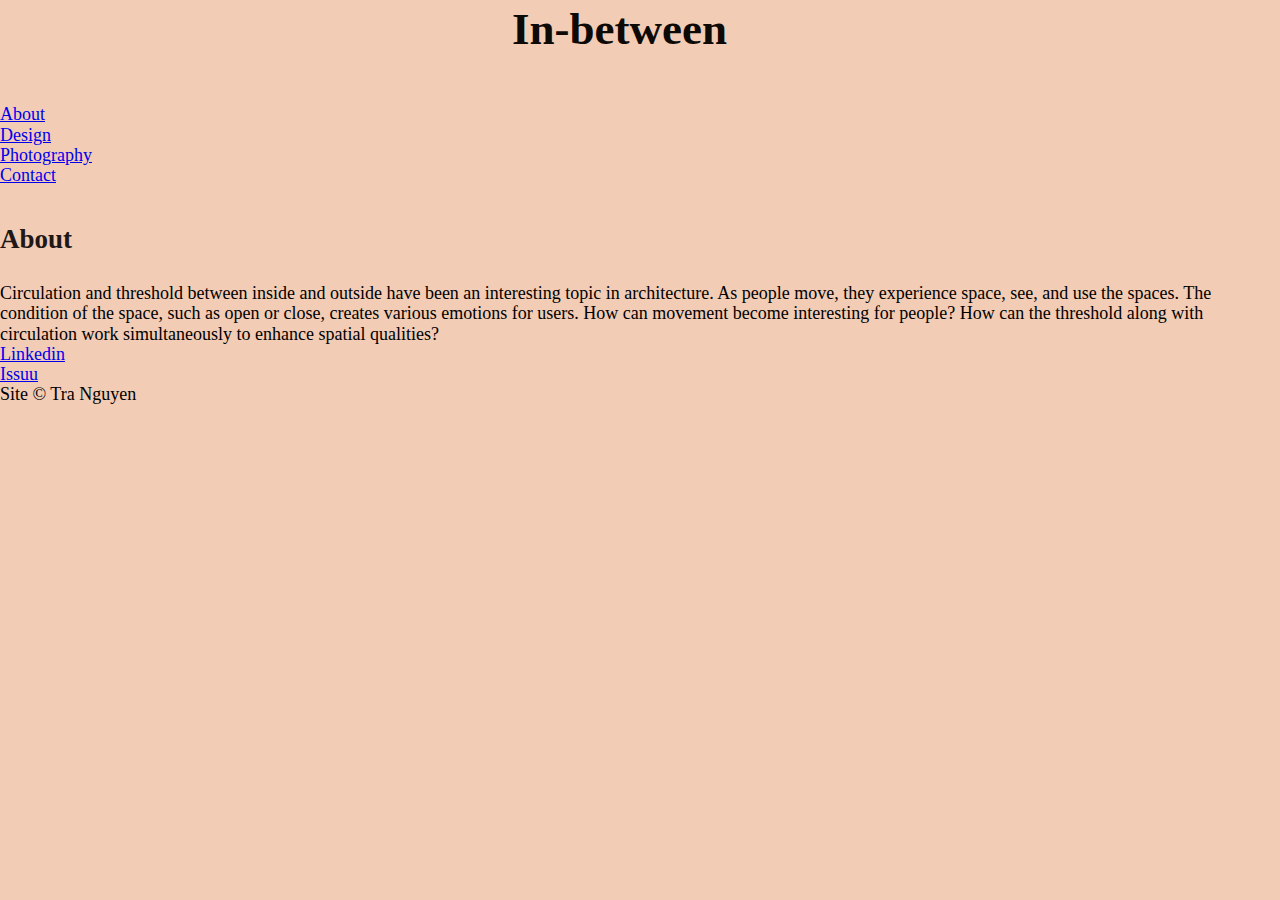
==== index.html @ df7a4e70 "Change id with uppercase to lowercase" ====
<!DOCTYPE html>
<html lang="en">
<head>
  <title>In-between</title>
  <meta charset="utf-8" />
  <meta name="viewport"
  content="width=device-width,initial-scale=1.0,shrink-to-fit=no" />
  <link rel="stylesheet" href="css/screen.css" />
  <!--link rel="stylesheet" href="//basehold.it/22" /-->
  <link rel="stylesheet" href="http://ajax.googleapis.com/ajax/libs/jquery/1.7.2/jquery.min.js" />
</head>
<body>
  <h1 id="header"> In-between </h1>
  <nav id="navigation">
    <ul>
      <li><a href="index.html">About</a></li>
      <li><a href="project/index.html">Design</a></li>
      <li><a href="photography/index.html">Photography</a></li>
      <li><a href="index.html">Contact</a></li>
    </ul>
  </nav>
  <article id="content">
    <section class="About">
      <h2>About</h2>
      <p> Circulation and threshold between inside and outside have been an
    interesting topic in architecture. As people move, they experience space,
    see, and use the spaces. The condition of the space, such as open or close,
    creates various emotions for users. How can movement become interesting for
    people? How can the threshold along with circulation work simultaneously to
    enhance spatial qualities?</p>
  </section>
</article>

<aside>
  <section id="contact">
    <li><a href="https://www.linkedin.com/in/tra-nguyen-953732a9/">Linkedin</a></li>
    <li><a href="https://issuu.com/tranguyn4/docs/123">Issuu</a></li>
  </section>
</aside>

<footer id="footer">
  <small>Site © Tra Nguyen</small>
</footer>
</body>
</html>
---- css/screen.css ----
/* http://meyerweb.com/eric/tools/css/reset/
   v2.0 | 20110126
   License: none (public domain)
*/

html, body, div, span, applet, object, iframe,
h1, h2, h3, h4, h5, h6, p, blockquote, pre,
a, abbr, acronym, address, big, cite, code,
del, dfn, em, img, ins, kbd, q, s, samp,
small, strike, strong, sub, sup, tt, var,
b, u, i, center,
dl, dt, dd, ol, ul, li,
fieldset, form, label, legend,
table, caption, tbody, tfoot, thead, tr, th, td,
article, aside, canvas, details, embed,
figure, figcaption, footer, header, hgroup,
menu, nav, output, ruby, section, summary,
time, mark, audio, video {
	margin: 0;
	padding: 0;
	border: 0;
	font-size: 100%;
	font: inherit;
	vertical-align: baseline;
}
/* HTML5 display-role reset for older browsers */
article, aside, details, figcaption, figure,
footer, header, hgroup, menu, nav, section {
	display: block;
}
html{
	line-height: 1;
}
ol, ul {
	list-style: none;
}
blockquote, q {
	quotes: none;
}
blockquote:before, blockquote:after,
q:before, q:after {
	content: '';
	content: none;
}
table {
	border-collapse: collapse;
	border-spacing: 0;
}

/* End Reset CSS */

/* Import font */
/*! Generated by Font Squirrel (https://www.fontsquirrel.com) on October 24, 2017 */
@font-face {
    font-family: 'eb_garamond08_italic';
    src: url('ebgaramond08-italic-webfont.woff2') format('woff2'),
         url('ebgaramond08-italic-webfont.woff') format('woff');
    font-weight: normal;
    font-style: normal;

}

@font-face {
    font-family: 'eb_garamond08_regular';
    src: url('ebgaramond08-regular-webfont.woff2') format('woff2'),
         url('ebgaramond08-regular-webfont.woff') format('woff');
    font-weight: normal;
    font-style: normal;

}

@font-face {
    font-family: 'eb_garamond_12_all_scallsc';
    src: url('ebgaramond12-allsc-webfont.woff2') format('woff2'),
         url('ebgaramond12-allsc-webfont.woff') format('woff');
    font-weight: normal;
    font-style: normal;

}

@font-face {
    font-family: 'eb_garamond12_italic';
    src: url('ebgaramond12-italic-webfont.woff2') format('woff2'),
         url('ebgaramond12-italic-webfont.woff') format('woff');
    font-weight: normal;
    font-style: normal;

}

@font-face {
    font-family: 'eb_garamond12_regular';
    src: url('ebgaramond12-regular-webfont.woff2') format('woff2'),
         url('ebgaramond12-regular-webfont.woff') format('woff');
    font-weight: normal;
    font-style: normal;

}

@font-face {
    font-family: 'eb_garamond_sc08_regular';
    src: url('ebgaramondsc08-regular-webfont.woff2') format('woff2'),
         url('ebgaramondsc08-regular-webfont.woff') format('woff');
    font-weight: normal;
    font-style: normal;

}

@font-face {
    font-family: 'eb_garamond_sc12_regular';
    src: url('ebgaramondsc12-regular-webfont.woff2') format('woff2'),
         url('ebgaramondsc12-regular-webfont.woff') format('woff');
    font-weight: normal;
    font-style: normal;

}
/* End font-face import */



/* Begin site styles below */

html {
	background-color: #F2CCB4; /* ivory */
	opacity: 1;/* Fully transparent */
	font-family: 'Garamond', serif;
	font-size: 1.125em;/* 18px / 16px = 1.125em */
	line-height: 1.125em; /* 20.25px / 18px = 1.222em */
	text-rendering: optimizeLegibility;
	-moz-text-size-adjust: 100%;
	-webkit-text-size-adjust: 100%;
	-ms-text-size-adjust: 100%;
	text-size-adjust: 100%

}

h1{
	font-size: 2.5em; /* 63px / 18px = 3.5em */
	line-height: 1.319em; /* 67.5px / 54 px = 1.319 em; 3 base lines grid */
	font-weight: bold;
	color: #0D0906; /* LightBlack */
	padding-bottom: 1em;
	text-indent: 40%;
}

h2{
 font-size: 1.5em; /* 27px / 18px = 1.5em */
 line-height: 1em; /* 1 base lines grid */
 font-weight: bold;
 color: #201717; /* LightBlack */
 padding-bottom: 1.125em; /* 20.25 px / 18 px = 1.125em */
 padding-top: 1.5em; /* 27 px / 18 px = 1.5em */
}

h3{
 font-size: 1.5em; /* 27px / 18px = 1.5em */
 line-height: 1em; /*1 base lines grid */
 font-weight: bold;
 color: #201717; /* LightBlack */
 padding-bottom: 1.125em; /* 20.25 px / 18 px = 1.125em */
 padding-top: 1.5em; /* 27 px / 18 px = 1.5em */

}


/* Navigation Layout */
.flexbox .navigation {
  list-style: none;
  margin: 0;

	background: #78E78E;

  display: -webkit-box;
  display: -moz-box;
  display: -ms-flexbox;
  display: -webkit-flex;
  display: flex;

  -webkit-flex-flow: row wrap;
  justify-content:space-around;
}

.navigation a {
  text-decoration: none;
  display: block;
  color: black;
	font-weight: bold;
	padding: 0.611em;/* 11px / 18px = 0.611em */
}

.navigation a:hover {
  background: #78E78E;
}



.navigation a {
	text-align: center;
	padding: 0.611em;
	border-top: 1px solid rgba(255, 255, 255, 0.3);
	border-bottom: 1px solid rgba(255, 255, 255, 0.3);
}

.navigation li:last-of-type a {
border-bottom: 1px solid rgba(255, 255, 255, 0.3);
}

/* Meida queries */
@media all and (max-width: 800px) {
  .navigation {
    justify-content: space-around; /* Then we define how is distributed the remaining space */
  }
}
@media all and (max-width: 600px) {
  .navigation {
    -webkit-flex-flow: column wrap;
    flex-flow: column wrap;
		/* Then we define the flow direction and if we allow the items to wrap
   * Remember this is the same as: * flex-direction: row;  * flex-wrap: wrap;  */
    padding: 0;
  }



/* Create grid for body */
body section{
	clear: both;
  display: grid;
  padding-top: 66px; /* 66 px / 18 px = 3.667em */
	padding-left: 1.5em; /* 36px / 18px = 1.5em */
	padding-right: 1.5em; /* 36px / 18px = 1.5em */
}

p{
	padding-top: 1.5em;
	padding-bottom: 1.5em;
}


.footer {
  text-align: center;
  font-size: 0.9em; /* 18 / 20 = 0.9em */
}


/* Responsive Images */
img {
	width: 100%;
	max-width: 100%;
	display: block;
	text-align: center;
}

/*.cssgrid img{
	display: grid;
	grid-template-columns: repeat(33.33% 33.33% 33.33%);
  grid-column-gap: 1%;
  grid-row-gap: %;
}*/

#Hanoi img {
	float: left;
	width: 49%;
	padding-right: 1%;
  padding-bottom: 1%;
}

#Chicago img {
	float: left;
	width: 32%;
	padding-right: 1%;
  padding-bottom: 1%;
}

/*
3-column gird: 600px
175px-wide columns
18.75px-wide gutters
2-column module = 368.75px;
3-column module = 562.5x;
4-column module = 756.25px;
4-column offset = 700px;
*/

@media screen and (min-width: 602px) {
	.Hanoi img {
		width: 93.4385%; /* 562.5 / 600px = 0.934385*/
		float: left;
	}

	footer{
		clear: both;
	}
}

@media screen and (min-width: 602px) {
	.Chicago img {
		width: 93.4385%; /* 562.5 / 600px = 0.934385*/
		float: left;
		padding-right: 1%;
	  padding-bottom: 1%;
	}

	footer{
		clear: both;
	}
}

@media screen and (min-width: 1020px) {
	.Hanoi img {
		width: 74.1421%; /* 756.25 / 1020px = 0.741421*/
		float: left;
	}

	footer{
		clear: both;
	}
}

@media screen and (min-width: 1020px) {
	.Chicago img {
		width: 74.1421%; /* 756.25 / 1020px = 0.741421*/
		float: left;
		padding-right: 1%;
	  padding-bottom: 1%;
	}

	footer{
		clear: both;
	}
}
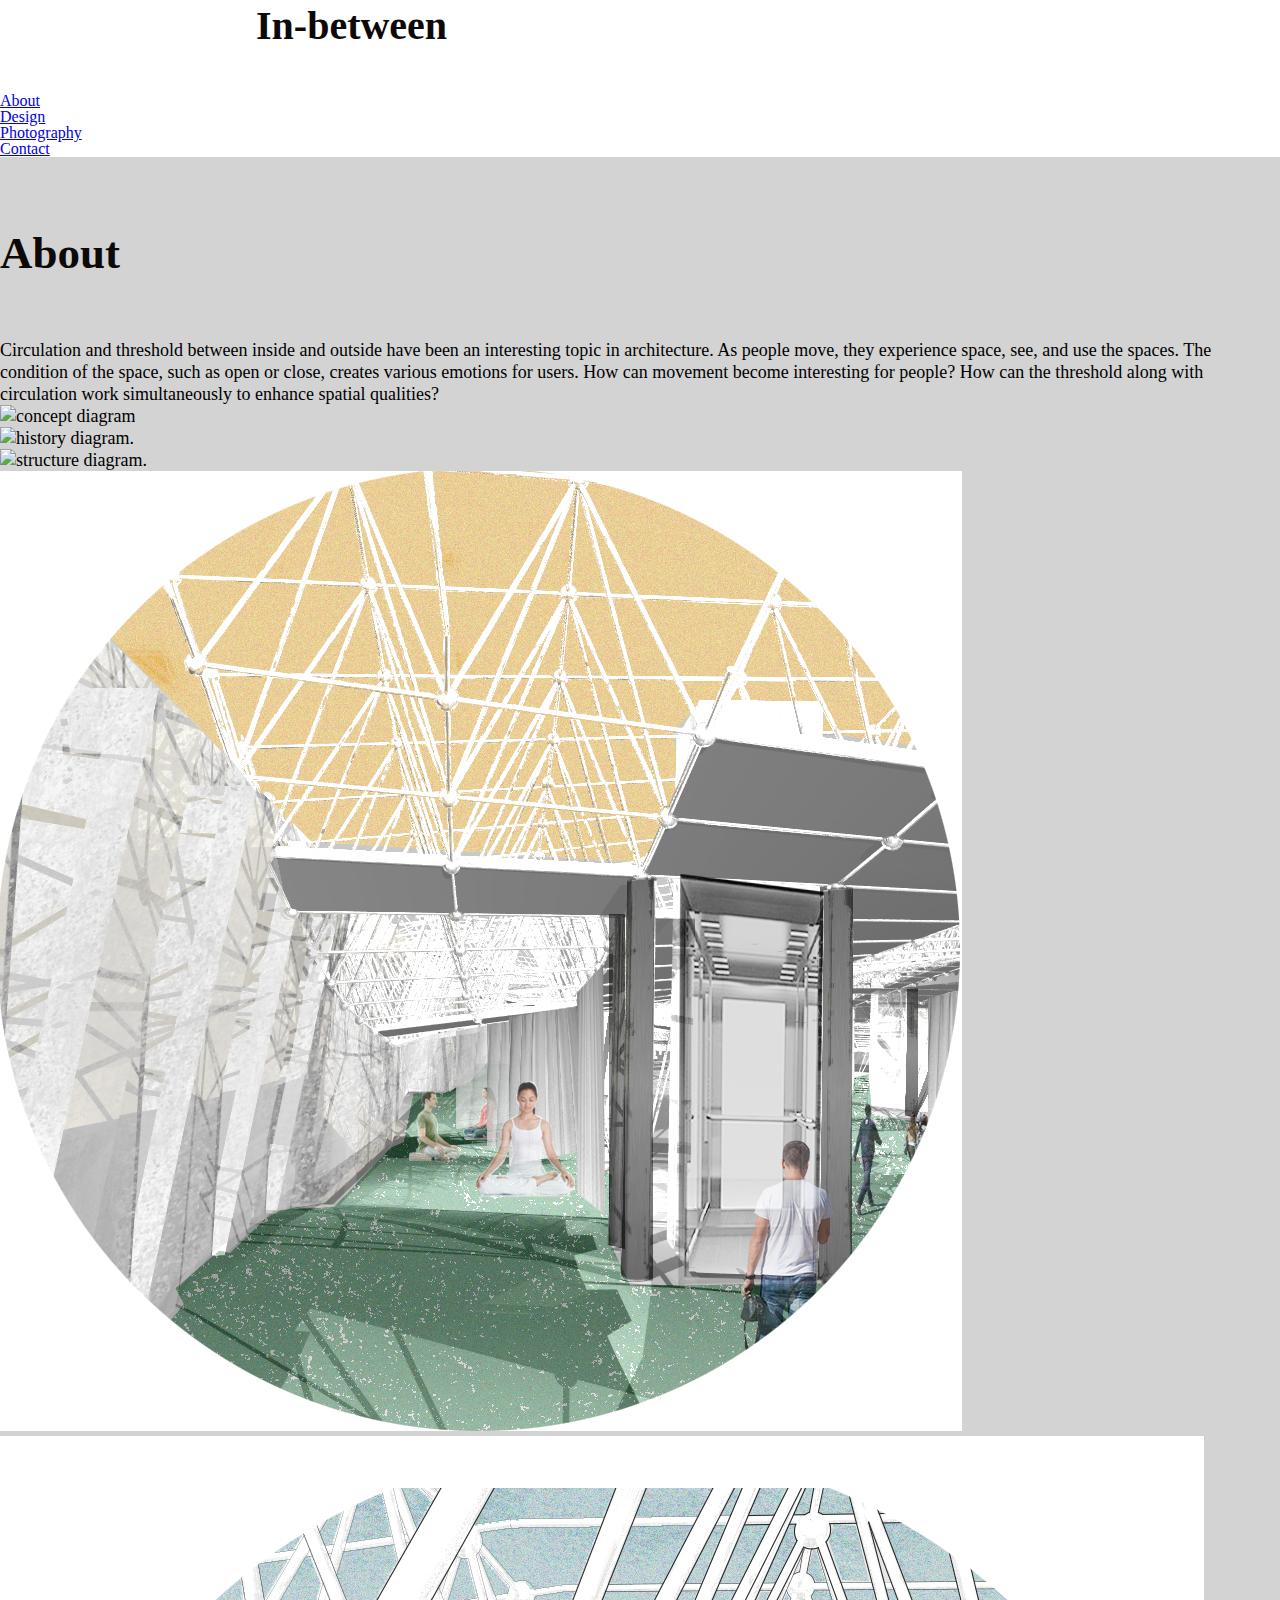
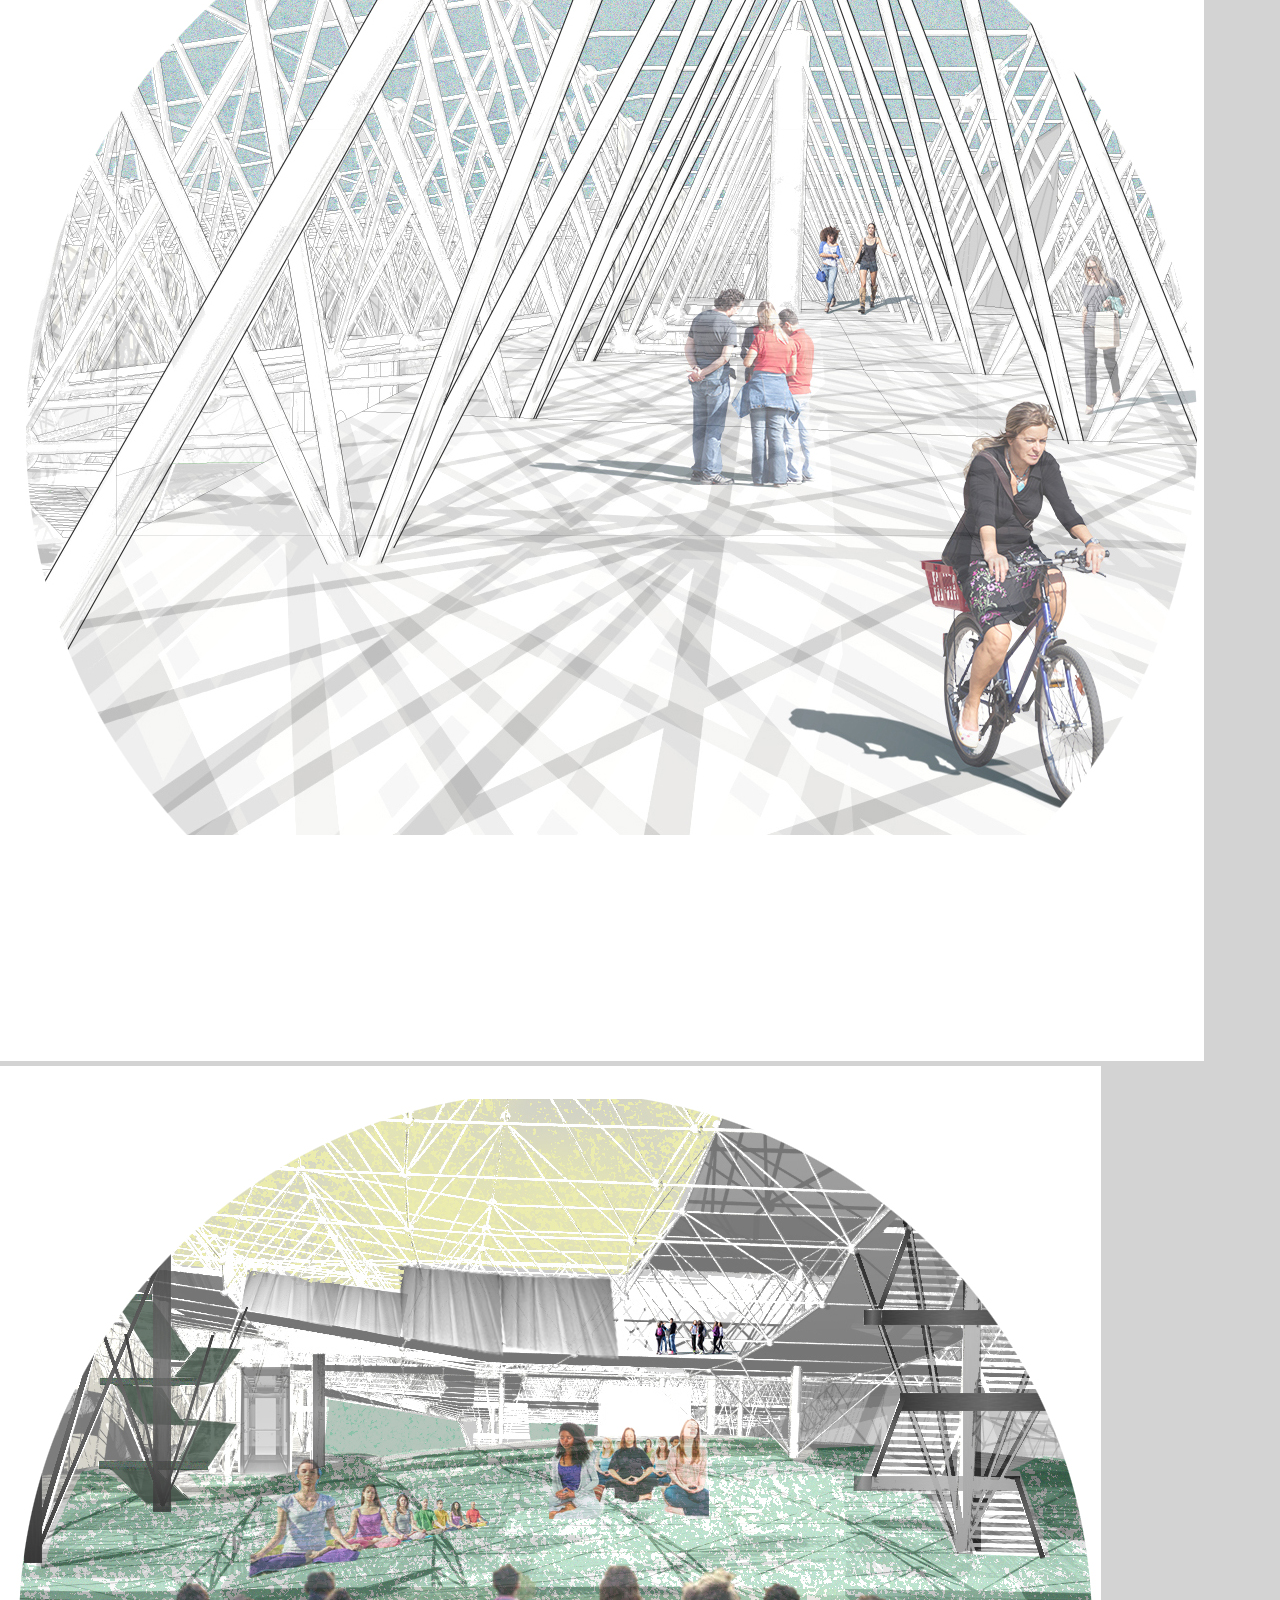
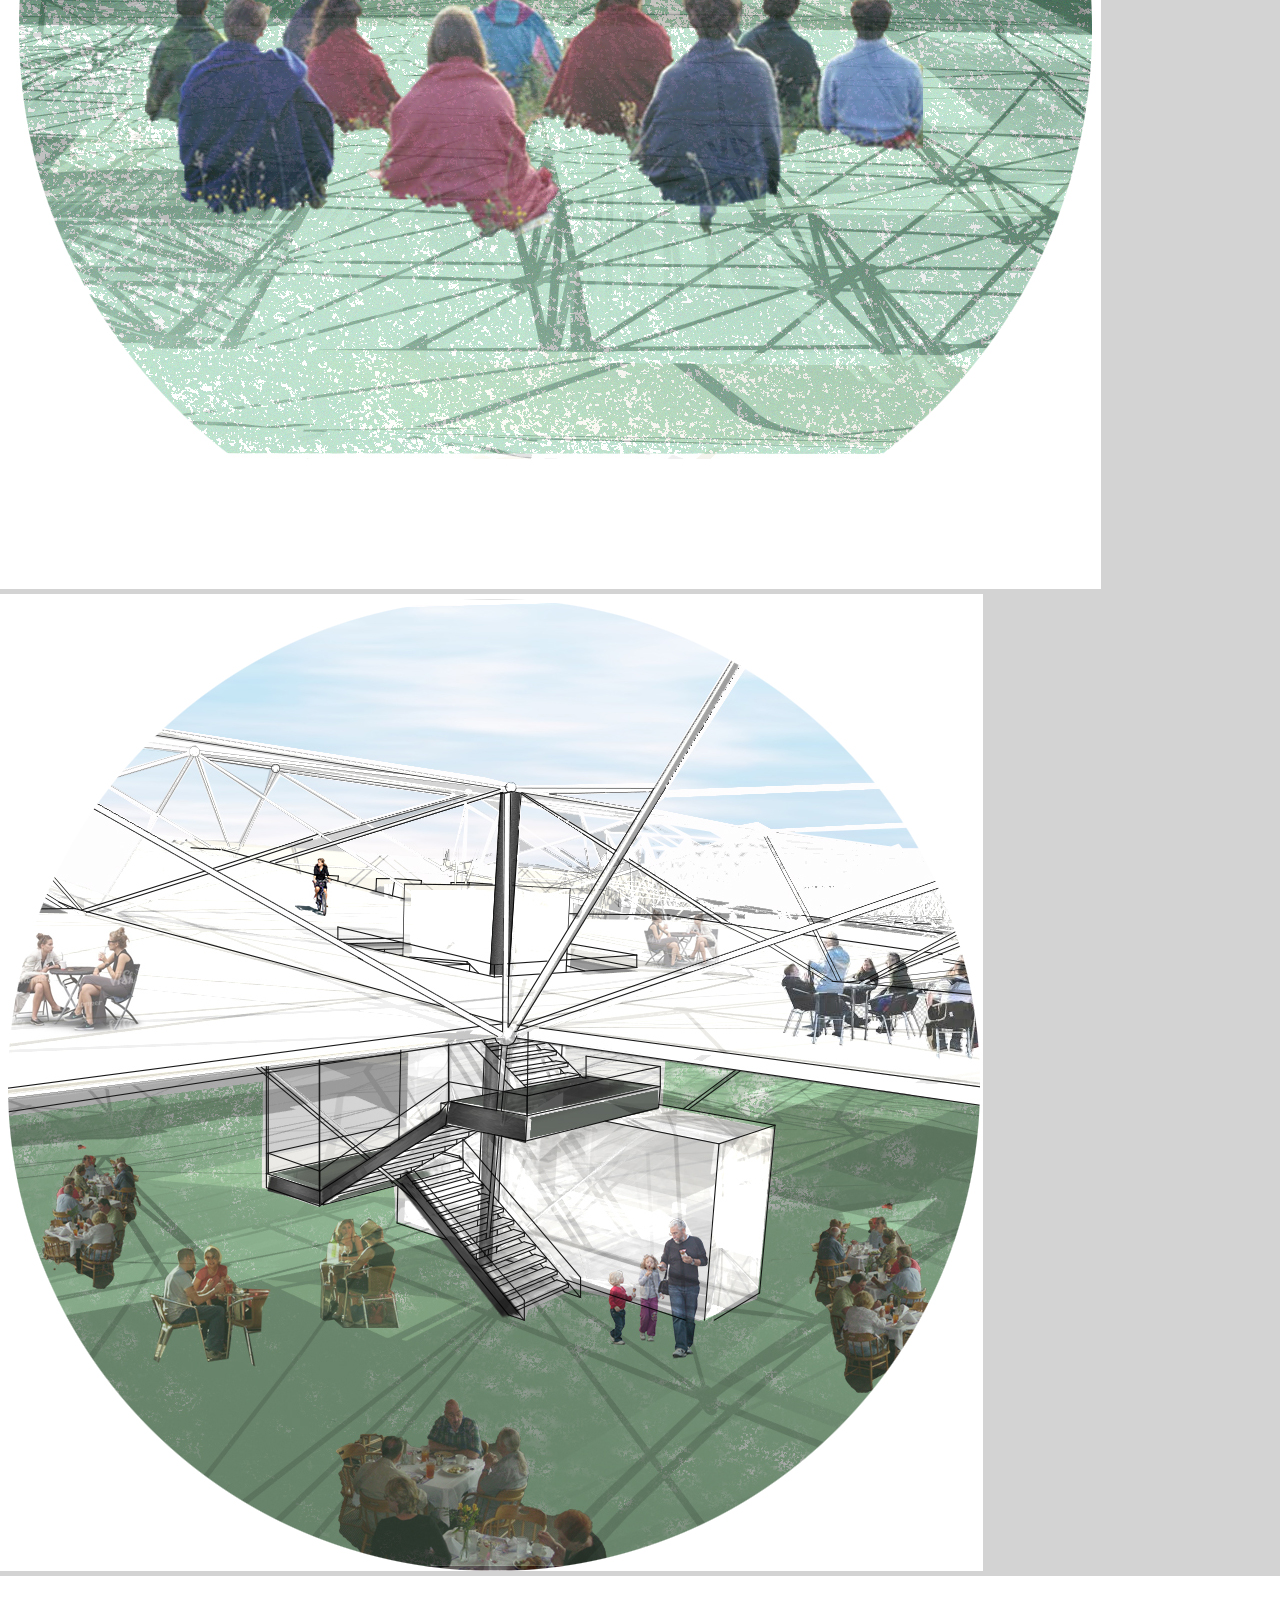
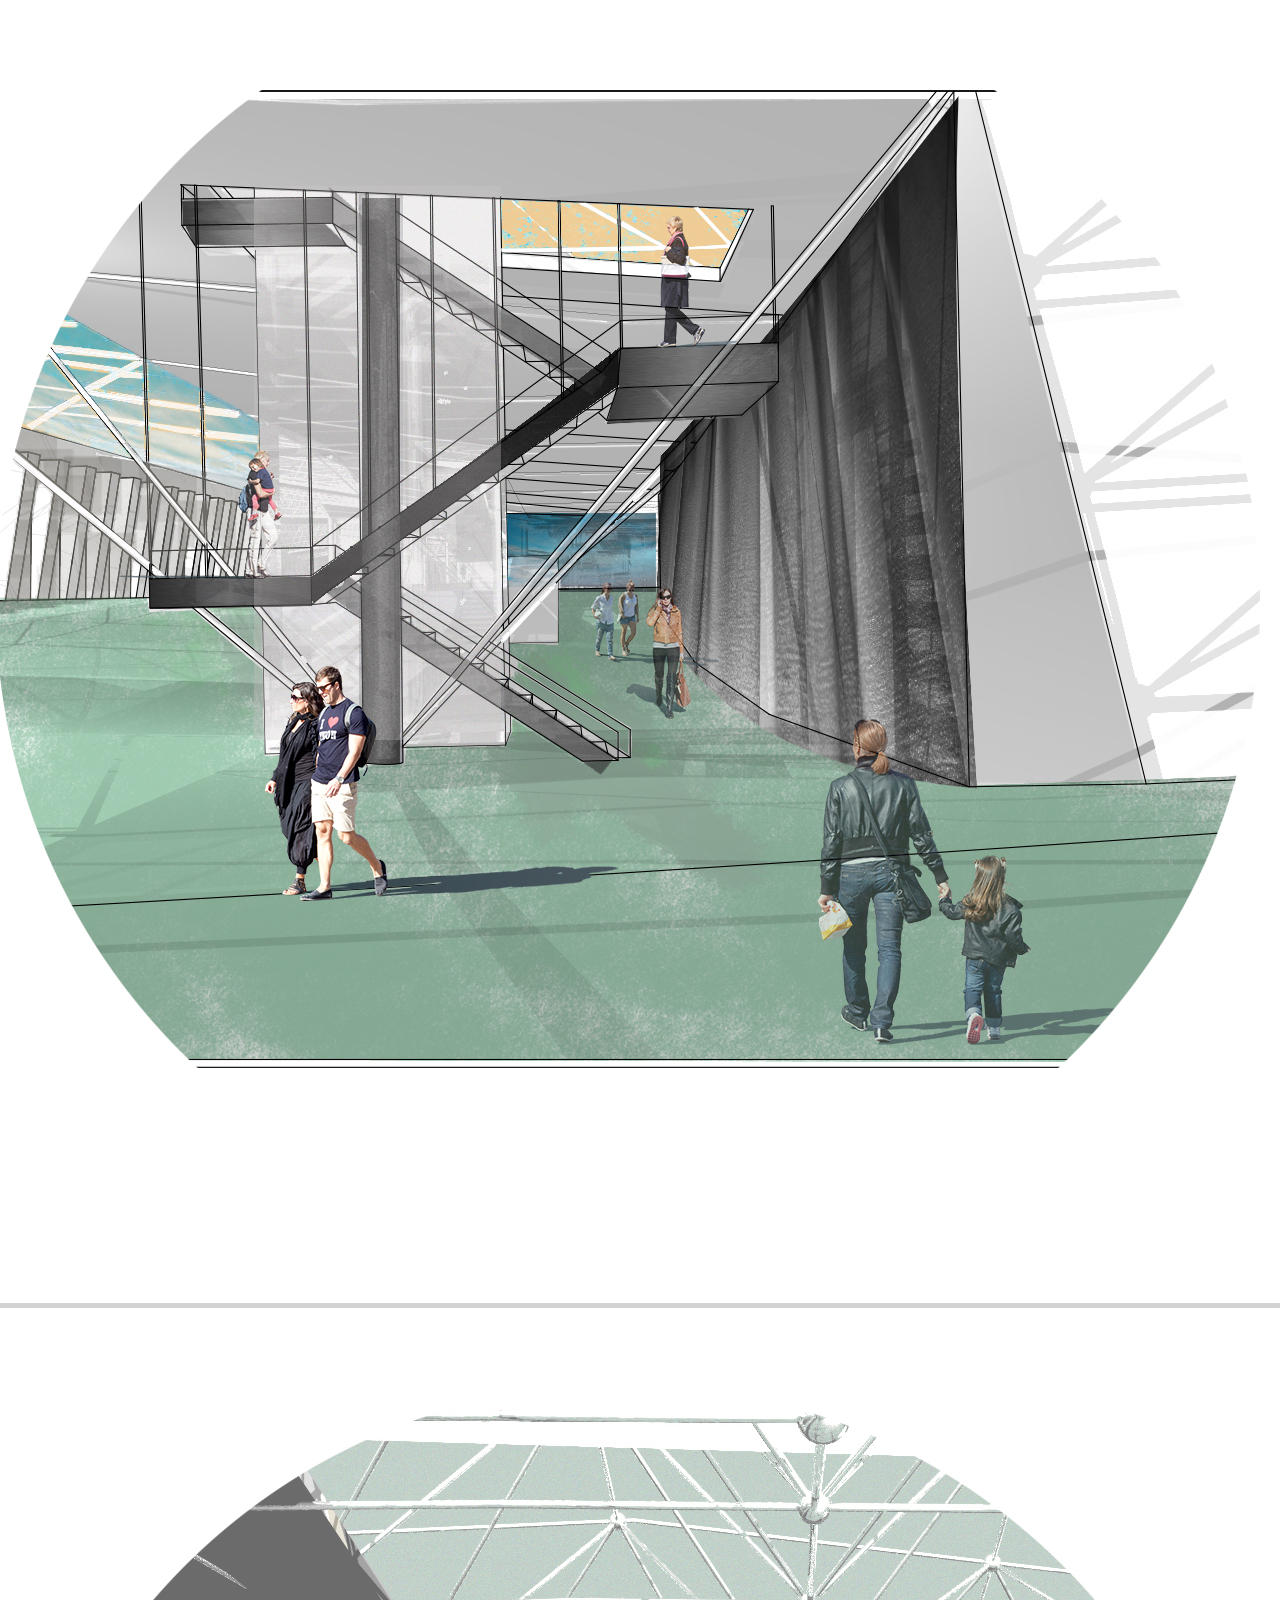
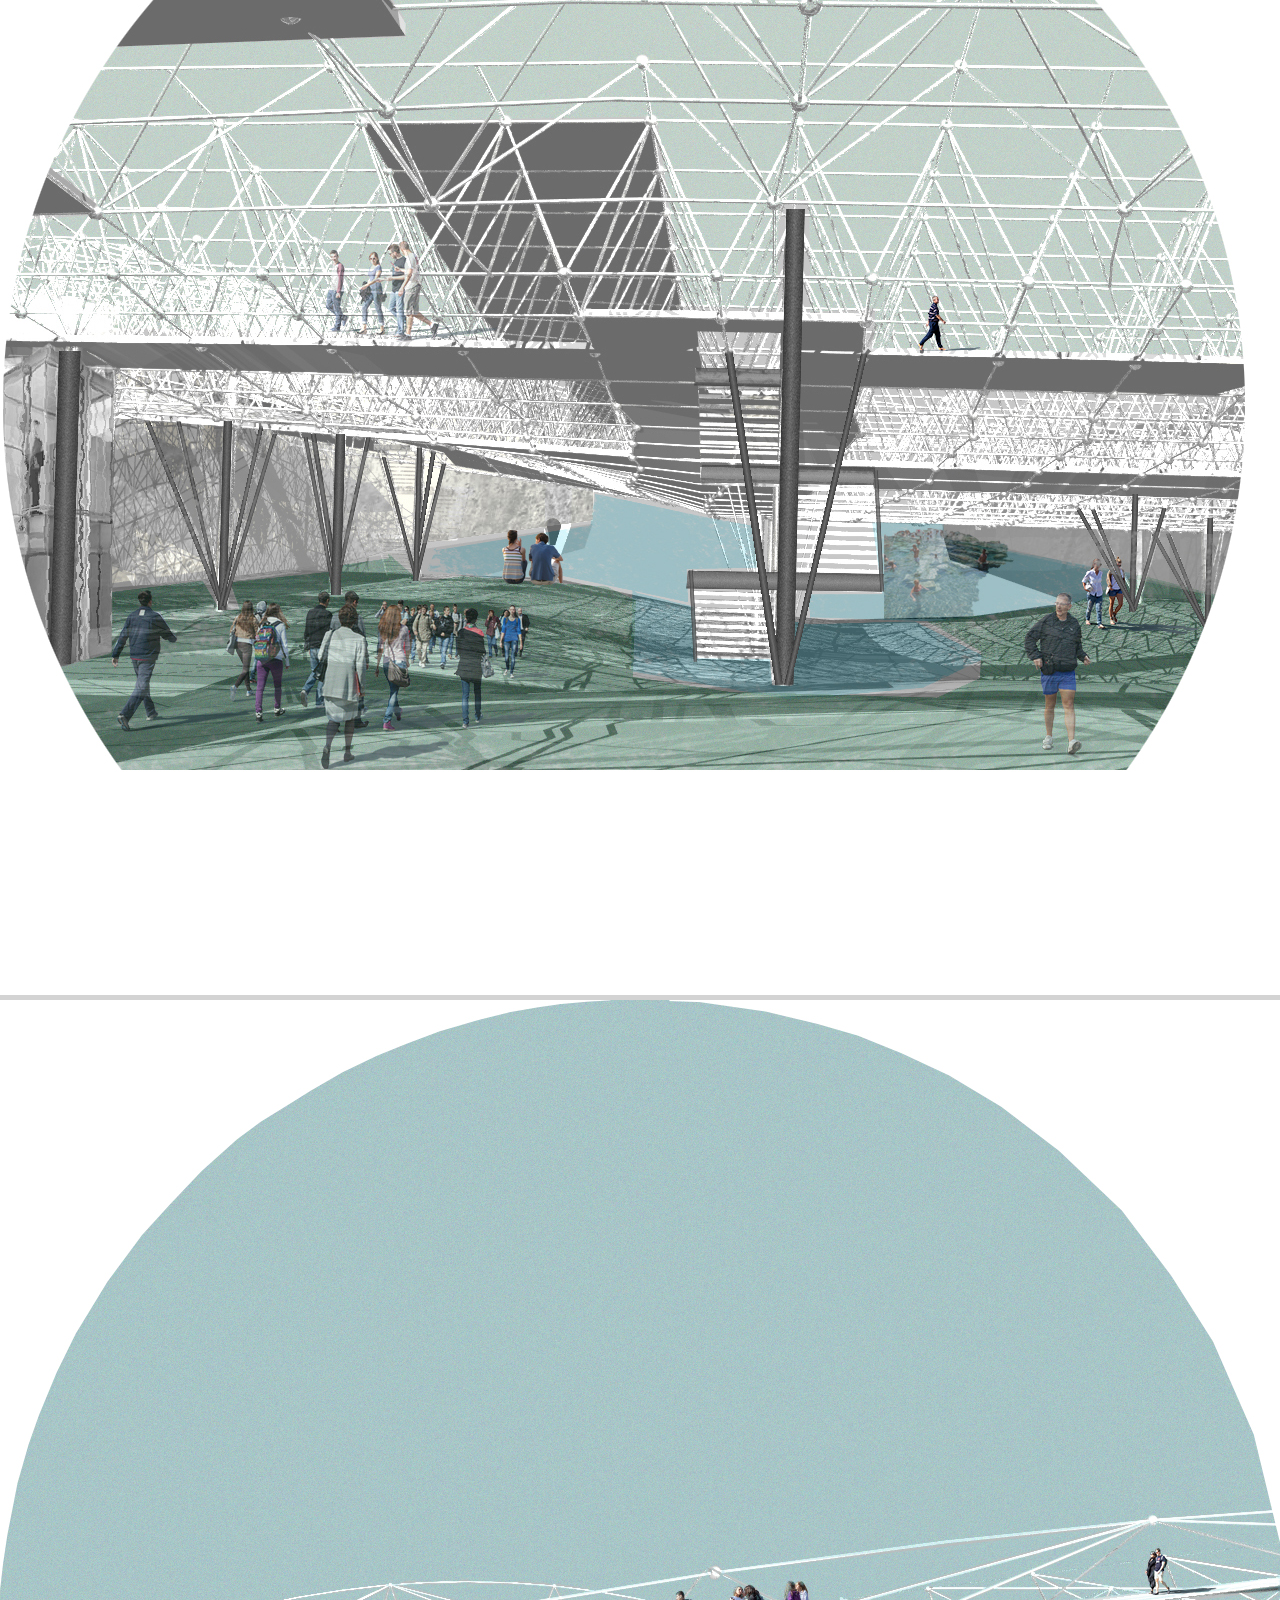
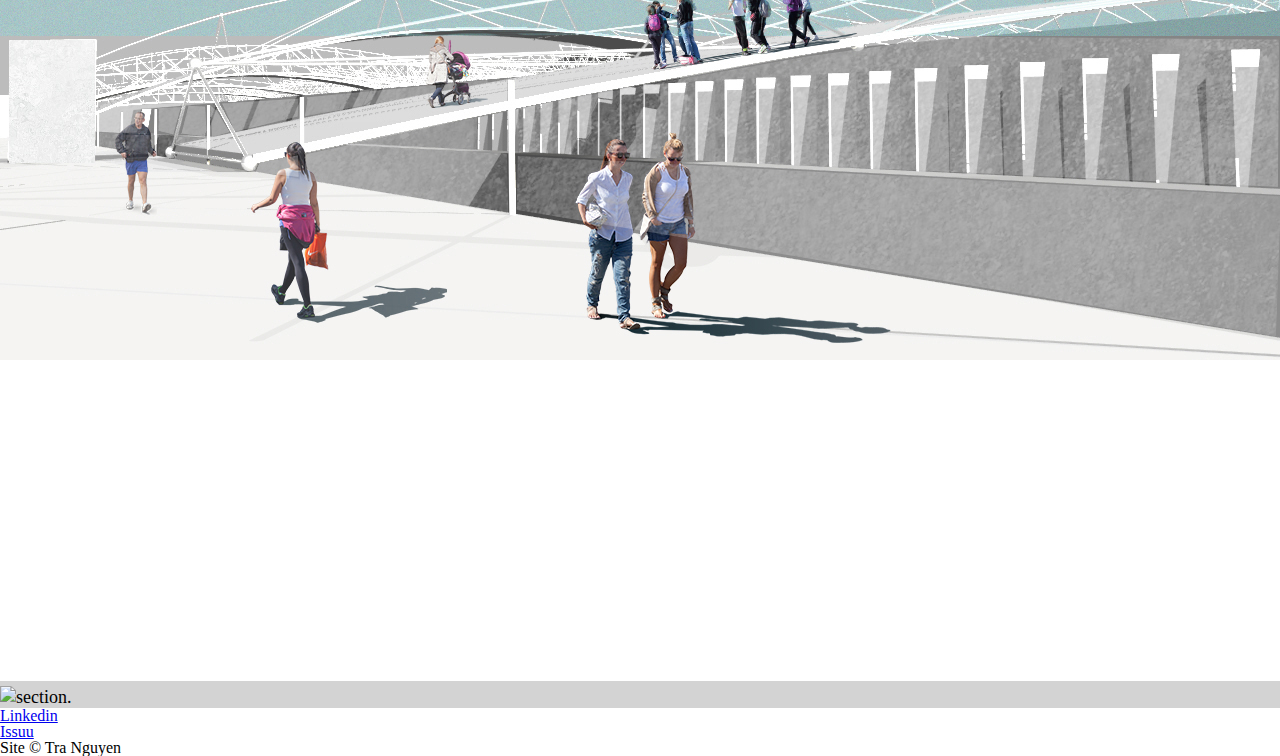
==== commit 83231bec: "Adjust layout" ====
--- a/index.html
+++ b/index.html
@@ -28,6 +28,50 @@
     creates various emotions for users. How can movement become interesting for
     people? How can the threshold along with circulation work simultaneously to
     enhance spatial qualities?</p>
+    <figure id="concept">
+      <img src="photos/concept.jpg" alt="concept diagram"/>
+      </figure>
+
+      <figure id="history">
+        <img src="photos/history diagram.jpg" alt="history diagram."/>
+      </figure>
+
+      <figure id="structure">
+        <img src="photos/structure.jpg" alt="structure diagram."/>
+        </figure>
+
+        <figure id="individual med">
+          <img src="photos/individual med.jpg" alt="individual med."/>
+        </figure>
+
+        <figure id="inside truss">
+            <img src="photos/inside truss 1.jpg" alt="inside truss."/>
+          </figure>
+
+          <figure id="main meditation">
+            <img src="photos/main meditation.jpg" alt="main meditation."/>
+          </figure>
+
+          <figure id="restaurant">
+            <img src="photos/rest 2.jpg" alt="restaurant."/>
+          </figure>
+
+          <figure id="theatre">
+            <img src="photos/theatre outside 2.jpg" alt="theater."/>
+          </figure>
+
+          <figure id="lake">
+            <img src="photos/to the lake.jpg" alt="lake."/>
+          </figure>
+
+          <figure id="walking">
+            <img src="photos/walking sequence.jpg" alt="walking."/>
+          </figure>
+
+          <figure id="section">
+            <img src="photos/section.jpg" alt="section."/>
+          </figure>
+
   </section>
 </article>
 
--- a/css/screen.css
+++ b/css/screen.css
@@ -119,12 +119,12 @@
 
 /* Begin site styles below */
 
-html {
-	background-color: #F2CCB4; /* ivory */
+#content {
+	background-color: #d3d3d3; /* lightgrey */
 	opacity: 1;/* Fully transparent */
 	font-family: 'Garamond', serif;
 	font-size: 1.125em;/* 18px / 16px = 1.125em */
-	line-height: 1.125em; /* 20.25px / 18px = 1.222em */
+	line-height: 1.222em; /* 20.25px / 18px = 1.222em */
 	text-rendering: optimizeLegibility;
 	-moz-text-size-adjust: 100%;
 	-webkit-text-size-adjust: 100%;
@@ -139,33 +139,24 @@
 	font-weight: bold;
 	color: #0D0906; /* LightBlack */
 	padding-bottom: 1em;
-	text-indent: 40%;
-}
-
-h2{
- font-size: 1.5em; /* 27px / 18px = 1.5em */
- line-height: 1em; /* 1 base lines grid */
- font-weight: bold;
- color: #201717; /* LightBlack */
- padding-bottom: 1.125em; /* 20.25 px / 18 px = 1.125em */
- padding-top: 1.5em; /* 27 px / 18 px = 1.5em */
-}
-
-h3{
- font-size: 1.5em; /* 27px / 18px = 1.5em */
- line-height: 1em; /*1 base lines grid */
- font-weight: bold;
- color: #201717; /* LightBlack */
- padding-bottom: 1.125em; /* 20.25 px / 18 px = 1.125em */
- padding-top: 1.5em; /* 27 px / 18 px = 1.5em */
-
-}
+	text-indent: 20%;
+}
+
+h2, h3, h4 {
+	font-size: 2.5em; /* 63px / 18px = 3.5em */
+  line-height: 1.319em; /* 67.5px / 54 px = 1.319 em; 3 base lines grid */
+  font-weight: bold;
+	color: #0D0906; /* LightBlack */
+	padding-bottom: 1.222em; /* 20.25 px / 18 px = 1.222em */
+	padding-top: 1.5em; /* 27 px / 18 px = 1.5em */
+}
+
 
 
 /* Navigation Layout */
 .flexbox .navigation {
   list-style: none;
-  margin: 0;
+  text-indent: 50%;
 
 	background: #78E78E;
 
@@ -174,7 +165,6 @@
   display: -ms-flexbox;
   display: -webkit-flex;
   display: flex;
-
   -webkit-flex-flow: row wrap;
   justify-content:space-around;
 }
@@ -222,7 +212,7 @@
 
 
 /* Create grid for body */
-body section{
+.content{
 	clear: both;
   display: grid;
   padding-top: 66px; /* 66 px / 18 px = 3.667em */
@@ -239,6 +229,8 @@
 .footer {
   text-align: center;
   font-size: 0.9em; /* 18 / 20 = 0.9em */
+	padding-top: 2em;
+
 }
 
 
@@ -257,14 +249,14 @@
   grid-row-gap: %;
 }*/
 
-#Hanoi img {
+#hanoi img {
 	float: left;
 	width: 49%;
 	padding-right: 1%;
   padding-bottom: 1%;
 }
 
-#Chicago img {
+#chicago img {
 	float: left;
 	width: 32%;
 	padding-right: 1%;
@@ -282,7 +274,7 @@
 */
 
 @media screen and (min-width: 602px) {
-	.Hanoi img {
+	.hanoi img {
 		width: 93.4385%; /* 562.5 / 600px = 0.934385*/
 		float: left;
 	}
@@ -293,7 +285,7 @@
 }
 
 @media screen and (min-width: 602px) {
-	.Chicago img {
+	.chicago img {
 		width: 93.4385%; /* 562.5 / 600px = 0.934385*/
 		float: left;
 		padding-right: 1%;
@@ -306,7 +298,7 @@
 }
 
 @media screen and (min-width: 1020px) {
-	.Hanoi img {
+	.hanoi img {
 		width: 74.1421%; /* 756.25 / 1020px = 0.741421*/
 		float: left;
 	}
@@ -317,7 +309,7 @@
 }
 
 @media screen and (min-width: 1020px) {
-	.Chicago img {
+	.chicago img {
 		width: 74.1421%; /* 756.25 / 1020px = 0.741421*/
 		float: left;
 		padding-right: 1%;
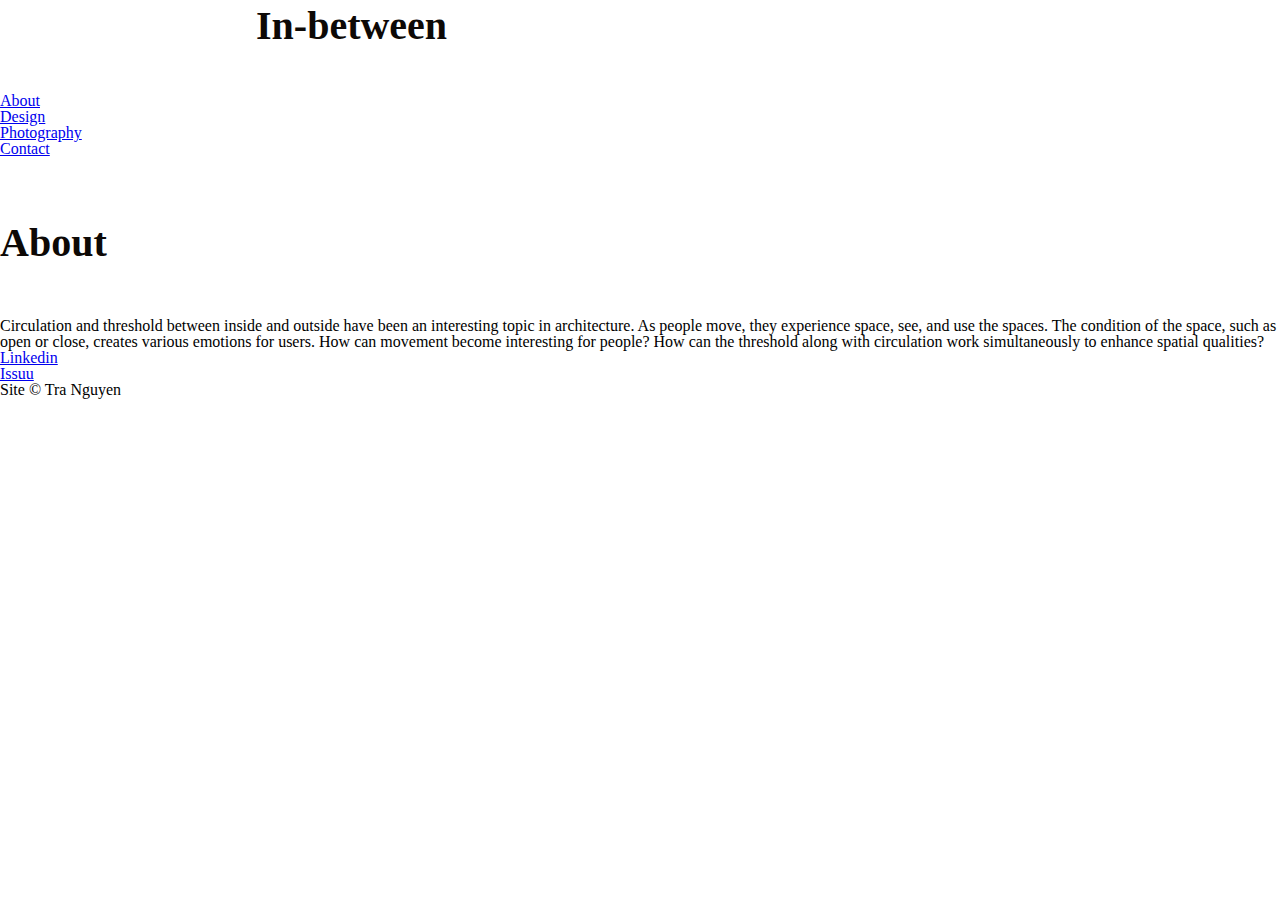
==== commit 76eadda0: "Adjust content and layout" ====
--- a/index.html
+++ b/index.html
@@ -28,50 +28,6 @@
     creates various emotions for users. How can movement become interesting for
     people? How can the threshold along with circulation work simultaneously to
     enhance spatial qualities?</p>
-    <figure id="concept">
-      <img src="photos/concept.jpg" alt="concept diagram"/>
-      </figure>
-
-      <figure id="history">
-        <img src="photos/history diagram.jpg" alt="history diagram."/>
-      </figure>
-
-      <figure id="structure">
-        <img src="photos/structure.jpg" alt="structure diagram."/>
-        </figure>
-
-        <figure id="individual med">
-          <img src="photos/individual med.jpg" alt="individual med."/>
-        </figure>
-
-        <figure id="inside truss">
-            <img src="photos/inside truss 1.jpg" alt="inside truss."/>
-          </figure>
-
-          <figure id="main meditation">
-            <img src="photos/main meditation.jpg" alt="main meditation."/>
-          </figure>
-
-          <figure id="restaurant">
-            <img src="photos/rest 2.jpg" alt="restaurant."/>
-          </figure>
-
-          <figure id="theatre">
-            <img src="photos/theatre outside 2.jpg" alt="theater."/>
-          </figure>
-
-          <figure id="lake">
-            <img src="photos/to the lake.jpg" alt="lake."/>
-          </figure>
-
-          <figure id="walking">
-            <img src="photos/walking sequence.jpg" alt="walking."/>
-          </figure>
-
-          <figure id="section">
-            <img src="photos/section.jpg" alt="section."/>
-          </figure>
-
   </section>
 </article>
 
--- a/css/screen.css
+++ b/css/screen.css
@@ -119,7 +119,7 @@
 
 /* Begin site styles below */
 
-#content {
+html content {
 	background-color: #d3d3d3; /* lightgrey */
 	opacity: 1;/* Fully transparent */
 	font-family: 'Garamond', serif;
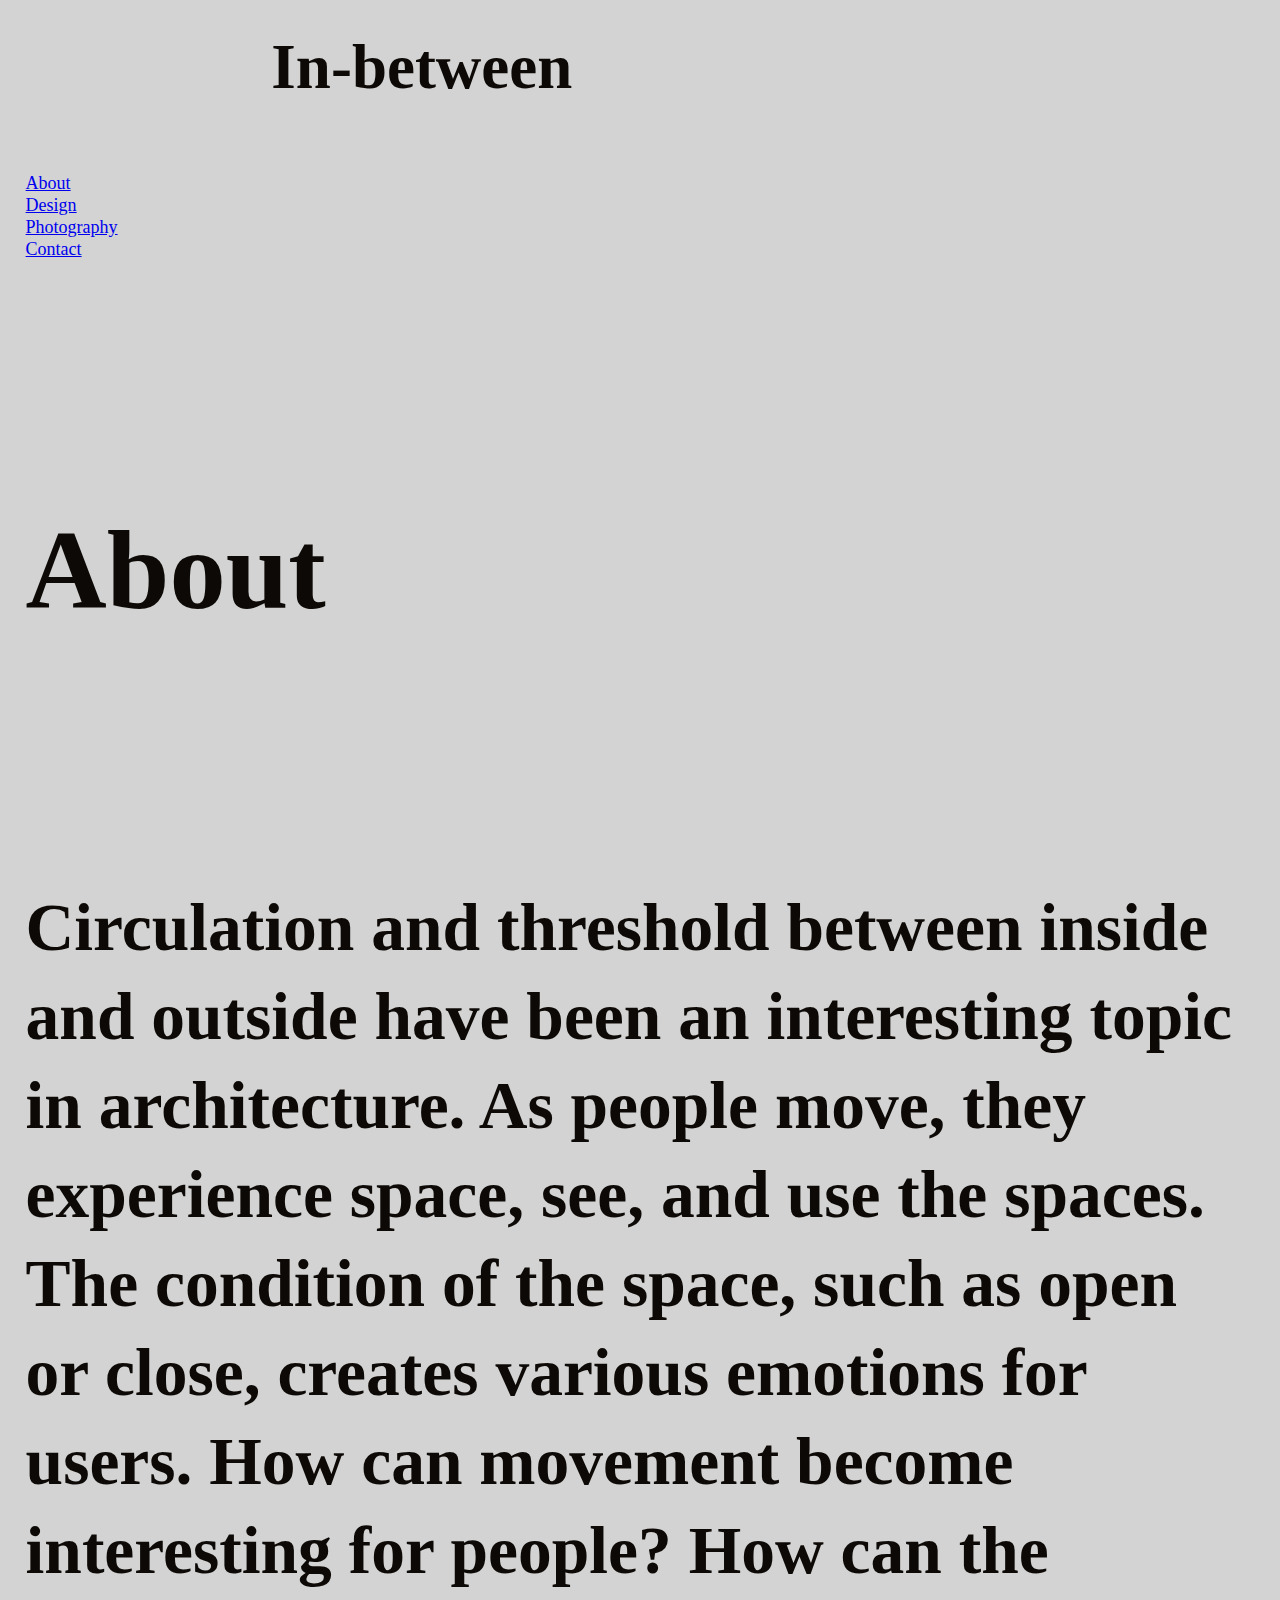
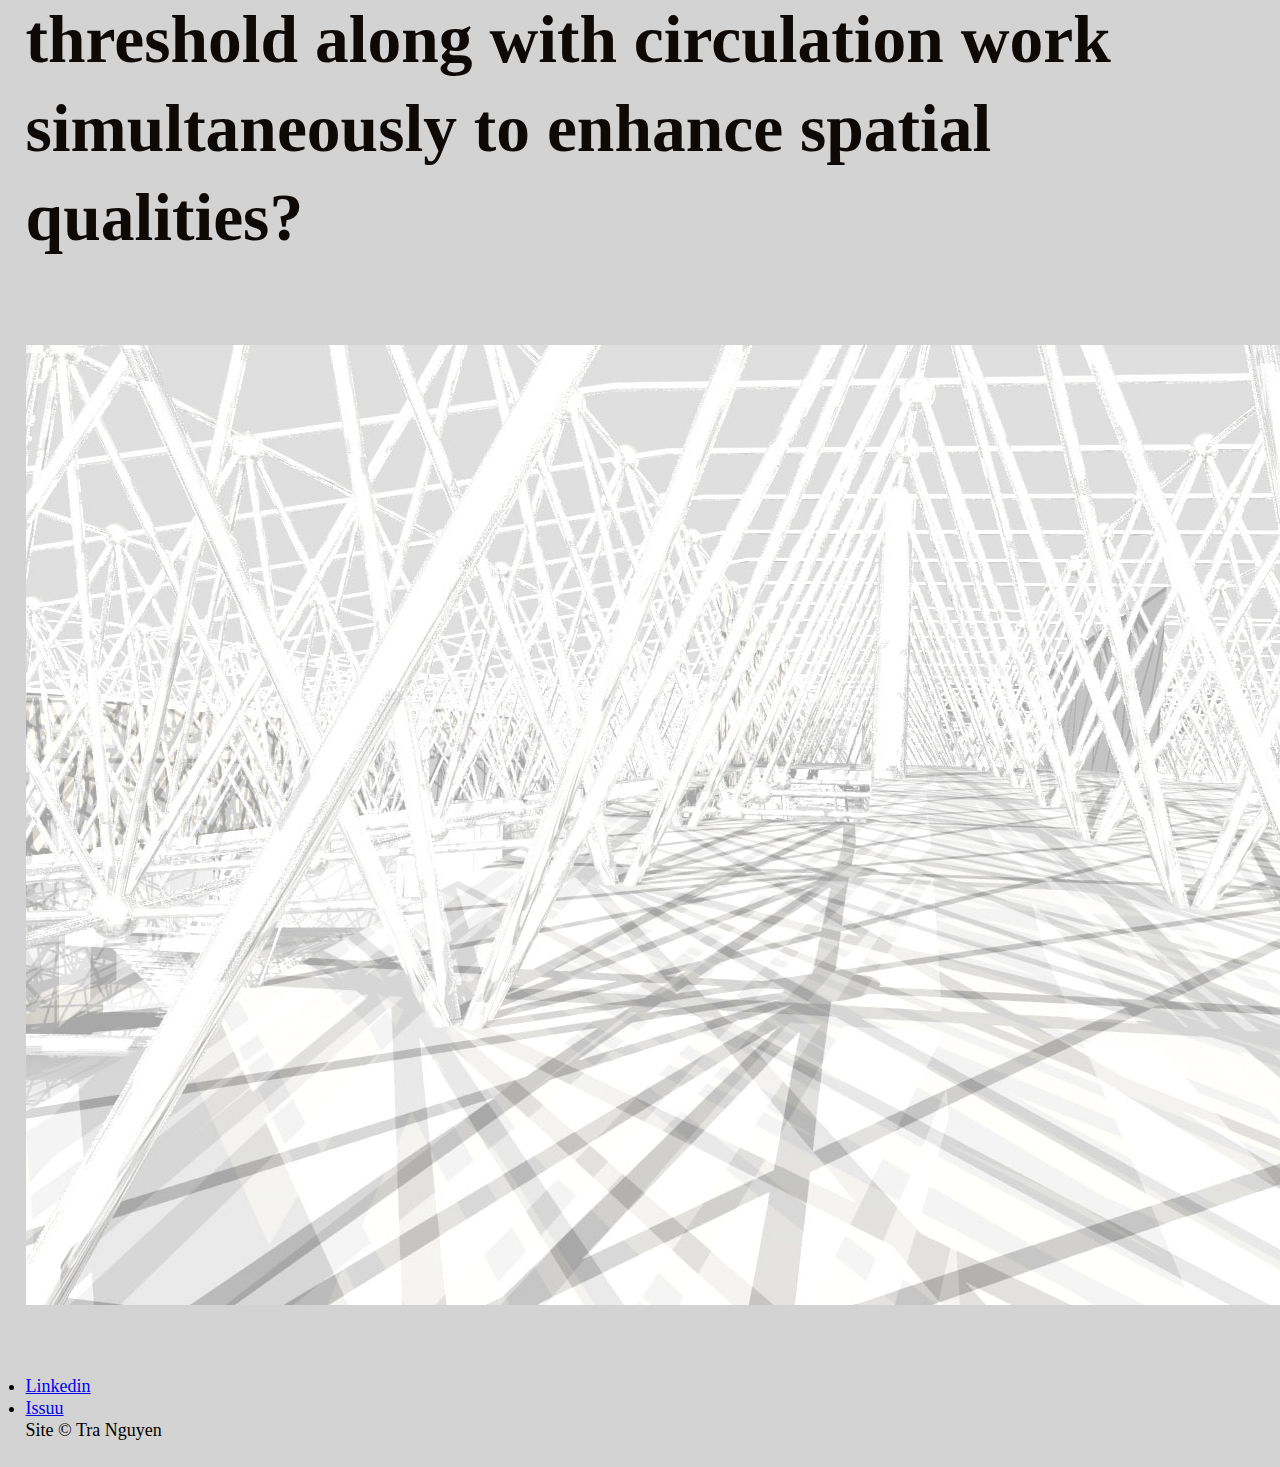
==== commit 2bccbd0e: "Add intro image" ====
--- a/index.html
+++ b/index.html
@@ -20,7 +20,7 @@
     </ul>
   </nav>
   <article id="content">
-    <section class="About">
+    <section id="about">
       <h2>About</h2>
       <p> Circulation and threshold between inside and outside have been an
     interesting topic in architecture. As people move, they experience space,
@@ -28,6 +28,9 @@
     creates various emotions for users. How can movement become interesting for
     people? How can the threshold along with circulation work simultaneously to
     enhance spatial qualities?</p>
+    <figure id="themes">
+        <img src="./photos/coverpage.jpg" alt="coverpage"/>
+      </figure>
   </section>
 </article>
 
--- a/css/screen.css
+++ b/css/screen.css
@@ -119,7 +119,7 @@
 
 /* Begin site styles below */
 
-html content {
+html {
 	background-color: #d3d3d3; /* lightgrey */
 	opacity: 1;/* Fully transparent */
 	font-family: 'Garamond', serif;
@@ -133,8 +133,18 @@
 
 }
 
+body {
+	margin-left: 2%;
+	margin-right: 2%;
+	margin-top: 2%;
+	margin-bottom: 2%;
+}
+
+
+/*HTIML site style */
+
 h1{
-	font-size: 2.5em; /* 63px / 18px = 3.5em */
+	font-size: 3.5em; /* 63px / 18px = 3.5em */
 	line-height: 1.319em; /* 67.5px / 54 px = 1.319 em; 3 base lines grid */
 	font-weight: bold;
 	color: #0D0906; /* LightBlack */
@@ -142,7 +152,7 @@
 	text-indent: 20%;
 }
 
-h2, h3, h4 {
+h2, #about {
 	font-size: 2.5em; /* 63px / 18px = 3.5em */
   line-height: 1.319em; /* 67.5px / 54 px = 1.319 em; 3 base lines grid */
   font-weight: bold;
@@ -151,15 +161,39 @@
 	padding-top: 1.5em; /* 27 px / 18 px = 1.5em */
 }
 
+h2, p {
+	font-size: 1.5em; /* 63px / 18px = 1.5em */
+  line-height: 1.319em; /* 67.5px / 54 px = 1.319 em; 3 base lines grid */
+	color: #0D0906; /* LightBlack */
+	padding-bottom: 1.222em; /* 20.25 px / 18 px = 1.222em */
+	padding-top: 1.5em; /* 27 px / 18 px = 1.5em */
+}
+
+
+h2, #Hanoi {
+	font-size: 2.5em; /* 63px / 18px = 3.5em */
+  line-height: 1.319em; /* 67.5px / 54 px = 1.319 em; 3 base lines grid */
+  font-weight: bold;
+	color: #0D0906; /* LightBlack */
+	padding-bottom: 1.222em; /* 20.25 px / 18 px = 1.222em */
+	padding-top: 1.5em; /* 27 px / 18 px = 1.5em */
+}
+
+h3, #Chicago {
+	font-size: 2.5em; /* 63px / 18px = 3.5em */
+  line-height: 1.319em; /* 67.5px / 54 px = 1.319 em; 3 base lines grid */
+  font-weight: bold;
+	color: #0D0906; /* LightBlack */
+	padding-bottom: 1.222em; /* 20.25 px / 18 px = 1.222em */
+	padding-top: 1.5em; /* 27 px / 18 px = 1.5em */
+}
 
 
 /* Navigation Layout */
 .flexbox .navigation {
   list-style: none;
   text-indent: 50%;
-
 	background: #78E78E;
-
   display: -webkit-box;
   display: -moz-box;
   display: -ms-flexbox;
@@ -180,8 +214,6 @@
 .navigation a:hover {
   background: #78E78E;
 }
-
-
 
 .navigation a {
 	text-align: center;
@@ -218,6 +250,10 @@
   padding-top: 66px; /* 66 px / 18 px = 3.667em */
 	padding-left: 1.5em; /* 36px / 18px = 1.5em */
 	padding-right: 1.5em; /* 36px / 18px = 1.5em */
+	font-size: 1.5em;
+	background-color: #d3d3d3; /* lightgrey */
+	opacity: 1;/* Fully transparent */
+	font-family: 'Garamond', serif;
 }
 
 p{
@@ -248,6 +284,13 @@
   grid-column-gap: 1%;
   grid-row-gap: %;
 }*/
+
+#fourthyear img{
+	float:left;1
+	width: 48%;
+	padding-left: 2%;
+	padding-right: 2%;
+}
 
 #hanoi img {
 	float: left;
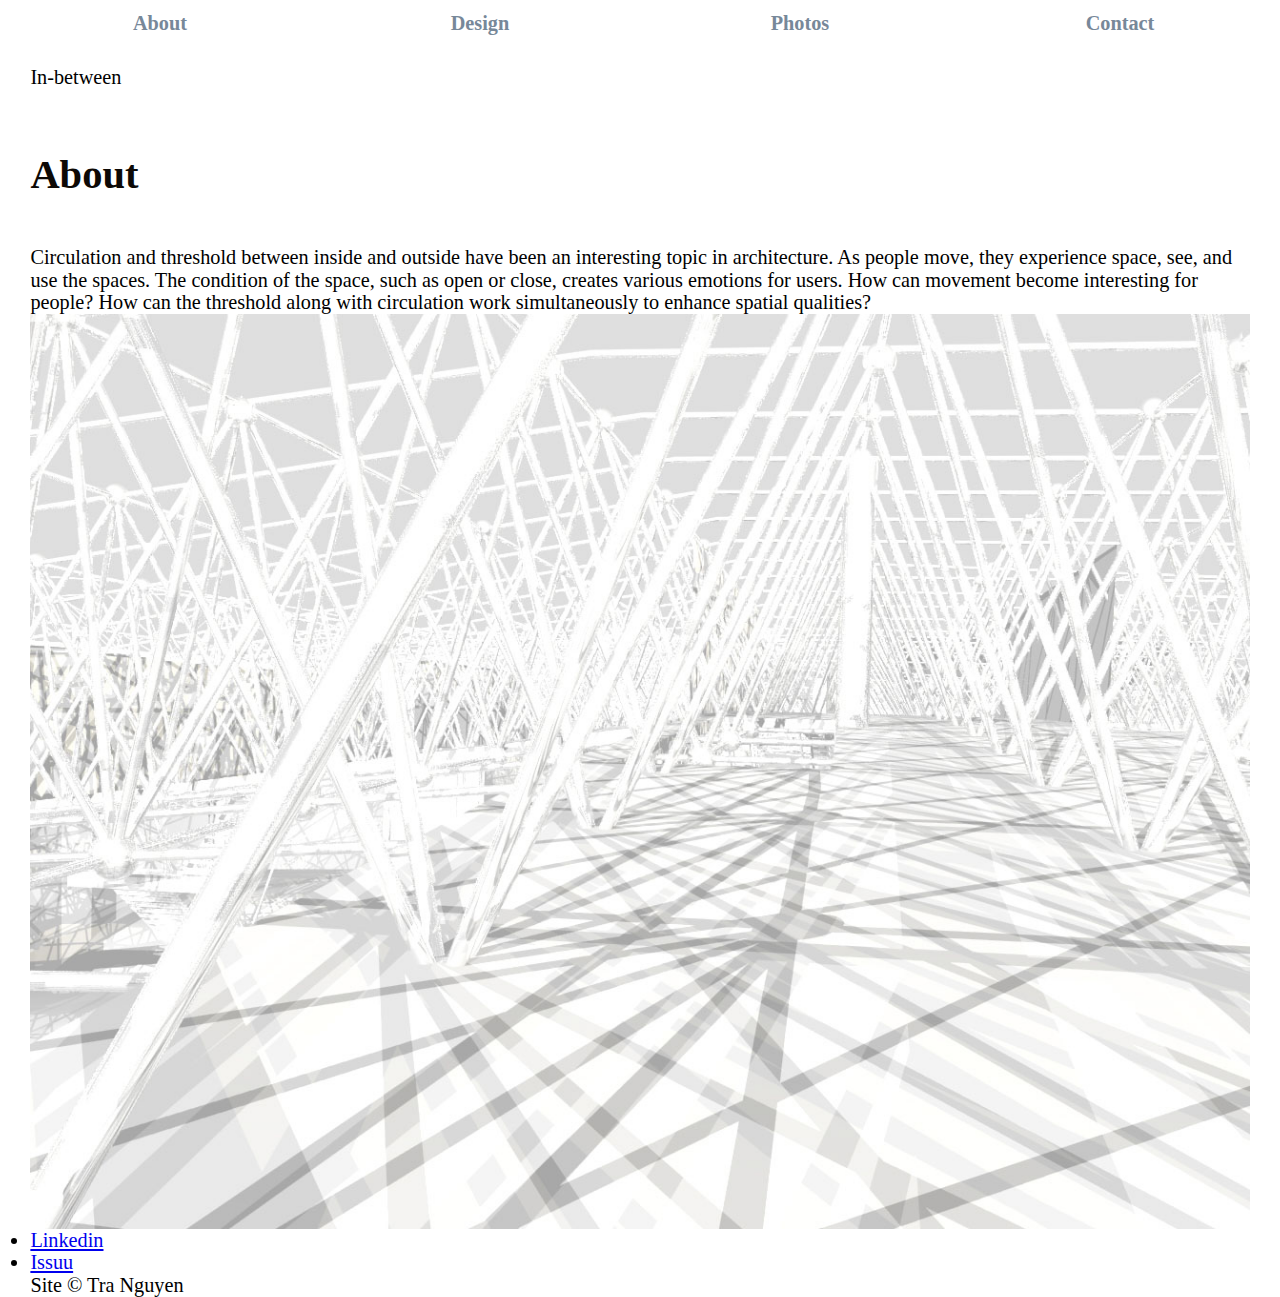
==== commit 4fff052a: "Adjust directory for other pages" ====
--- a/index.html
+++ b/index.html
@@ -15,10 +15,11 @@
     <ul>
       <li><a href="index.html">About</a></li>
       <li><a href="project/index.html">Design</a></li>
-      <li><a href="photography/index.html">Photography</a></li>
+      <li><a href="photography/index.html">Photos</a></li>
       <li><a href="index.html">Contact</a></li>
     </ul>
   </nav>
+  
   <article id="content">
     <section id="about">
       <h2>About</h2>
--- a/css/screen.css
+++ b/css/screen.css
@@ -120,147 +120,135 @@
 /* Begin site styles below */
 
 html {
-	background-color: #d3d3d3; /* lightgrey */
+	/* background-color: #d3d3d3; /* lightgrey */
 	opacity: 1;/* Fully transparent */
 	font-family: 'Garamond', serif;
 	font-size: 1.125em;/* 18px / 16px = 1.125em */
-	line-height: 1.222em; /* 20.25px / 18px = 1.222em */
+	line-height: 1.125em; /* 20.25px / 18px = 1.125em */
 	text-rendering: optimizeLegibility;
 	-moz-text-size-adjust: 100%;
 	-webkit-text-size-adjust: 100%;
 	-ms-text-size-adjust: 100%;
-	text-size-adjust: 100%
+	text-size-adjust: 100%;
 
 }
 
 body {
-	margin-left: 2%;
-	margin-right: 2%;
-	margin-top: 2%;
-	margin-bottom: 2%;
+	clear: both;
+	display: grid;
+	padding-top: 66px; /* 66 px / 18 px = 3.667em */
+	padding-left: 1.5em; /* 36px / 18px = 1.5em */
+	padding-right: 1.5em; /* 36px / 18px = 1.5em */
+	font-size: 1.125em;/* 18px / 16px = 1.125em */
+	line-height: 1.125em; /* 20.25px / 18px = 1.125em */
+	opacity: 1;/* Fully transparent */
+	font-family: 'Garamond', serif;
+}
 }
 
 
 /*HTIML site style */
 
-h1{
+h1 #header {
 	font-size: 3.5em; /* 63px / 18px = 3.5em */
-	line-height: 1.319em; /* 67.5px / 54 px = 1.319 em; 3 base lines grid */
+	line-height: 1.25em; /* 67.5px / 54 px = 1.25 em; 3 base lines grid */
+	font-weight: bold;
+	color: #0D0906; /* LightBlack */
+	padding-bottom: 2em;
+	text-indent: right;
+}
+
+h2, h3 {
+	font-size: 2em; /* 36px / 18px = 2em */
+	line-height: 1.25em; /* 67.5px / 54 px = 1.25 em; 3 base lines grid */
 	font-weight: bold;
 	color: #0D0906; /* LightBlack */
 	padding-bottom: 1em;
-	text-indent: 20%;
-}
-
-h2, #about {
-	font-size: 2.5em; /* 63px / 18px = 3.5em */
-  line-height: 1.319em; /* 67.5px / 54 px = 1.319 em; 3 base lines grid */
-  font-weight: bold;
-	color: #0D0906; /* LightBlack */
-	padding-bottom: 1.222em; /* 20.25 px / 18 px = 1.222em */
+	text-indent: right;
+	padding-bottom: 1.125em; /* 20.25 px / 18 px = 1.125em */
 	padding-top: 1.5em; /* 27 px / 18 px = 1.5em */
 }
 
-h2, p {
-	font-size: 1.5em; /* 63px / 18px = 1.5em */
-  line-height: 1.319em; /* 67.5px / 54 px = 1.319 em; 3 base lines grid */
-	color: #0D0906; /* LightBlack */
-	padding-bottom: 1.222em; /* 20.25 px / 18 px = 1.222em */
-	padding-top: 1.5em; /* 27 px / 18 px = 1.5em */
-}
-
-
-h2, #Hanoi {
-	font-size: 2.5em; /* 63px / 18px = 3.5em */
-  line-height: 1.319em; /* 67.5px / 54 px = 1.319 em; 3 base lines grid */
-  font-weight: bold;
-	color: #0D0906; /* LightBlack */
-	padding-bottom: 1.222em; /* 20.25 px / 18 px = 1.222em */
-	padding-top: 1.5em; /* 27 px / 18 px = 1.5em */
-}
-
-h3, #Chicago {
-	font-size: 2.5em; /* 63px / 18px = 3.5em */
-  line-height: 1.319em; /* 67.5px / 54 px = 1.319 em; 3 base lines grid */
-  font-weight: bold;
-	color: #0D0906; /* LightBlack */
-	padding-bottom: 1.222em; /* 20.25 px / 18 px = 1.222em */
-	padding-top: 1.5em; /* 27 px / 18 px = 1.5em */
-}
-
 
 /* Navigation Layout */
-.flexbox .navigation {
-  list-style: none;
-  text-indent: 50%;
-	background: #78E78E;
-  display: -webkit-box;
-  display: -moz-box;
-  display: -ms-flexbox;
-  display: -webkit-flex;
-  display: flex;
-  -webkit-flex-flow: row wrap;
-  justify-content:space-around;
-}
-
-.navigation a {
-  text-decoration: none;
-  display: block;
-  color: black;
-	font-weight: bold;
-	padding: 0.611em;/* 11px / 18px = 0.611em */
-}
-
-.navigation a:hover {
-  background: #78E78E;
-}
-
-.navigation a {
-	text-align: center;
-	padding: 0.611em;
-	border-top: 1px solid rgba(255, 255, 255, 0.3);
-	border-bottom: 1px solid rgba(255, 255, 255, 0.3);
-}
-
-.navigation li:last-of-type a {
-border-bottom: 1px solid rgba(255, 255, 255, 0.3);
-}
-
-/* Meida queries */
+
+#navigation {
+ position:absolute;
+ top:0;
+ left: 0;
+ margin: 0;
+ background: none;
+ width: 100%;
+}
+
+#navigation a {
+ text-decoration: none;
+ display: block;
+ color: lightslategrey;
+ font-weight: bold;
+ text-align: center;
+ padding: 0.611em;/* 11px / 18px = 0.611em */
+}
+
+#navigation li{
+ float: left;
+ width: 25%;
+
+}
+
+#navigation a:hover {
+ background: none;
+}
+
+/* End navigation layout */
+
+
+/* Meida queries for navigation*/
 @media all and (max-width: 800px) {
-  .navigation {
-    justify-content: space-around; /* Then we define how is distributed the remaining space */
-  }
+ .navigation {
+	 justify-content: flex-end; /* Then we define how is distributed the remaining space */
+	 flex-direction: row;
+ }
 }
 @media all and (max-width: 600px) {
-  .navigation {
-    -webkit-flex-flow: column wrap;
-    flex-flow: column wrap;
-		/* Then we define the flow direction and if we allow the items to wrap
-   * Remember this is the same as: * flex-direction: row;  * flex-wrap: wrap;  */
-    padding: 0;
-  }
+ #navigation {
+	 -webkit-flex-flow: row wrap;
+	 flex-flow: row wrap;
+	 padding: 0;
+	 /* Then we define the flow direction and if we allow the items to wrap
+	* Remember this is the same as: * flex-direction: row;  * flex-wrap: wrap;  */
+ }
+
+ #navigation a{
+	 text-align: center;
+	 padding:0.611em; /* 11px/18px = 0.611em */
+	 border-top: 1px solid rgba(255, 0, 0, 0.3);
+	 border-bottom: 1px solid rgba(255, 0, 0, 0.1);
+ }
+
+ #navigation li:last-of-type a {
+	 border-bottom: 1px solid rgba(255, 255, 255, 0.1);
+ }
+}
+/* End media queries for navigation */
+*/
+
 
 
 
 /* Create grid for body */
-.content{
-	clear: both;
-  display: grid;
-  padding-top: 66px; /* 66 px / 18 px = 3.667em */
-	padding-left: 1.5em; /* 36px / 18px = 1.5em */
-	padding-right: 1.5em; /* 36px / 18px = 1.5em */
-	font-size: 1.5em;
-	background-color: #d3d3d3; /* lightgrey */
+#content{
+	padding-left: 0.611em; /* 11px/18px = 0.611em */
+	padding-right: 0.611em; /* 11px/18px = 0.611em */
+	padding-top: 1.5em;
+	padding-bottom: 1.5em;
+	font-size: 1.125em; /* 18px / 16px = 1.125em */
+  line-height: 1.25em; /* 22.5px / 18px = 1.25em */
 	opacity: 1;/* Fully transparent */
 	font-family: 'Garamond', serif;
 }
 
-p{
-	padding-top: 1.5em;
-	padding-bottom: 1.5em;
-}
-
+/* End grid for all pages */
 
 .footer {
   text-align: center;
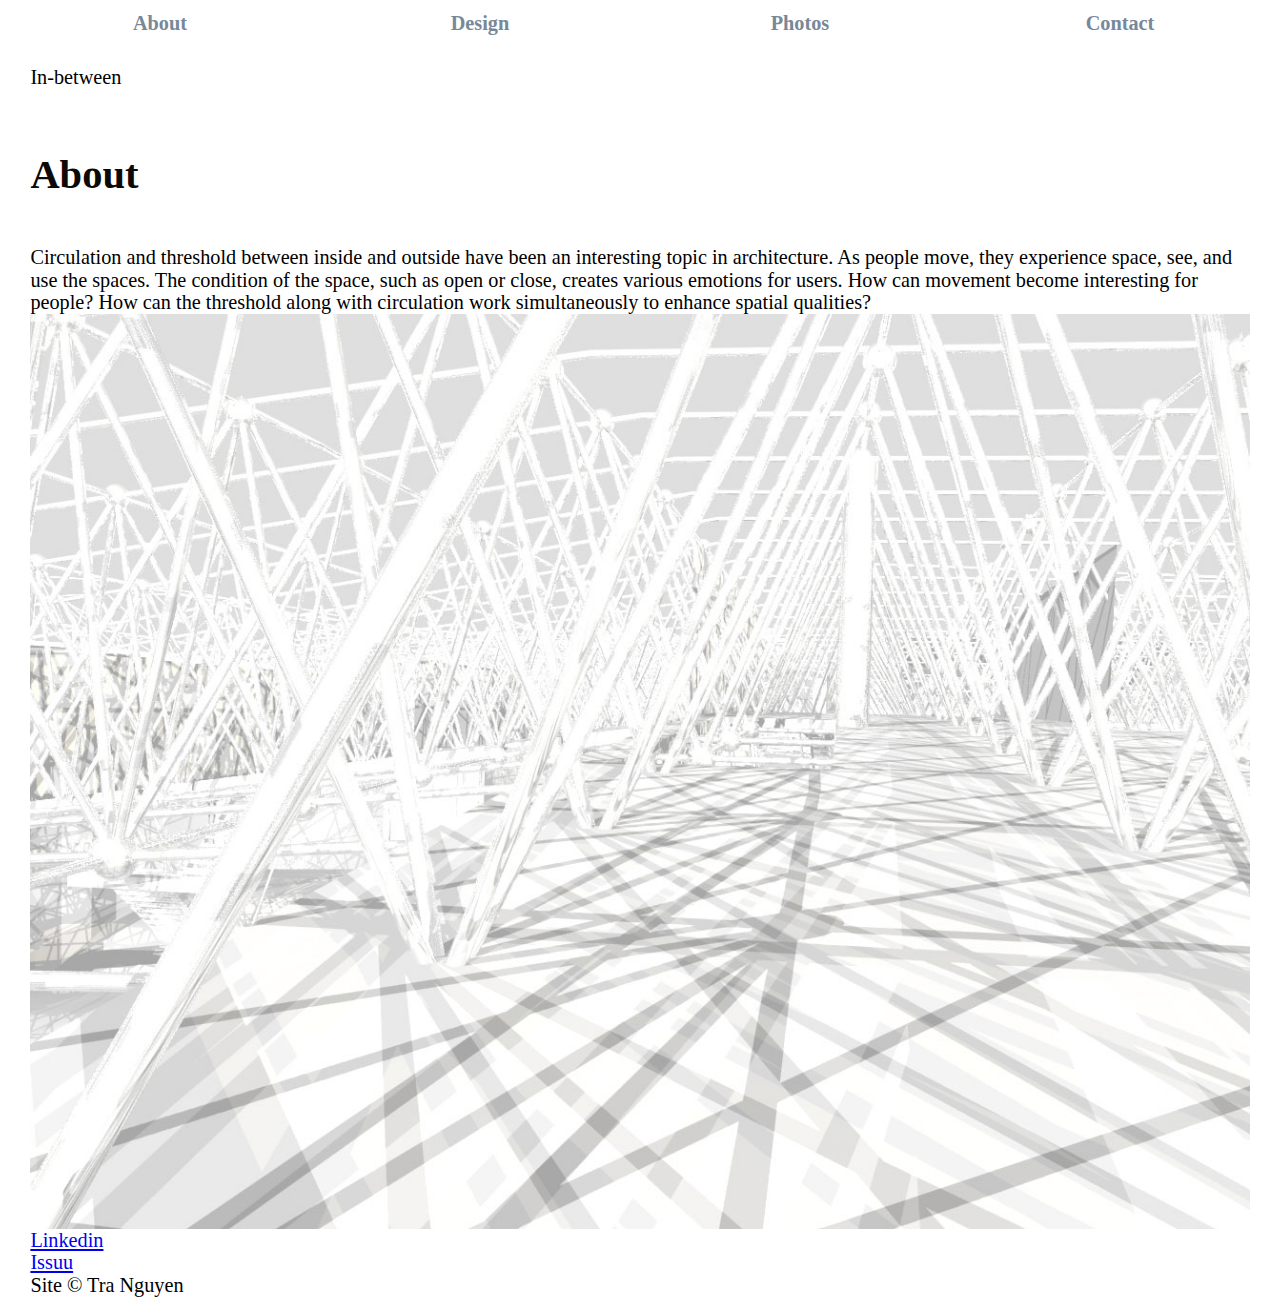
==== commit 9da92859: "Adjust page content" ====
--- a/index.html
+++ b/index.html
@@ -9,8 +9,8 @@
   <!--link rel="stylesheet" href="//basehold.it/22" /-->
   <link rel="stylesheet" href="http://ajax.googleapis.com/ajax/libs/jquery/1.7.2/jquery.min.js" />
 </head>
+
 <body>
-  <h1 id="header"> In-between </h1>
   <nav id="navigation">
     <ul>
       <li><a href="index.html">About</a></li>
@@ -19,26 +19,36 @@
       <li><a href="index.html">Contact</a></li>
     </ul>
   </nav>
-  
-  <article id="content">
-    <section id="about">
-      <h2>About</h2>
-      <p> Circulation and threshold between inside and outside have been an
+
+  <header id="title-header">
+    <section id="content">
+      <h1> In-between </h1>
+      </section>
+    </header>
+
+    <main>
+      <article id="about">
+        <h2>About</h2>
+        <p> Circulation and threshold between inside and outside have been an
     interesting topic in architecture. As people move, they experience space,
     see, and use the spaces. The condition of the space, such as open or close,
     creates various emotions for users. How can movement become interesting for
     people? How can the threshold along with circulation work simultaneously to
     enhance spatial qualities?</p>
+
     <figure id="themes">
         <img src="./photos/coverpage.jpg" alt="coverpage"/>
       </figure>
-  </section>
-</article>
+
+    </article>
+  </main>
+
+
 
 <aside>
   <section id="contact">
-    <li><a href="https://www.linkedin.com/in/tra-nguyen-953732a9/">Linkedin</a></li>
-    <li><a href="https://issuu.com/tranguyn4/docs/123">Issuu</a></li>
+    <ul><a href="https://www.linkedin.com/in/tra-nguyen-953732a9/">Linkedin</a></ul>
+    <ul><a href="https://issuu.com/tranguyn4/docs/123">Issuu</a></ul>
   </section>
 </aside>
 
